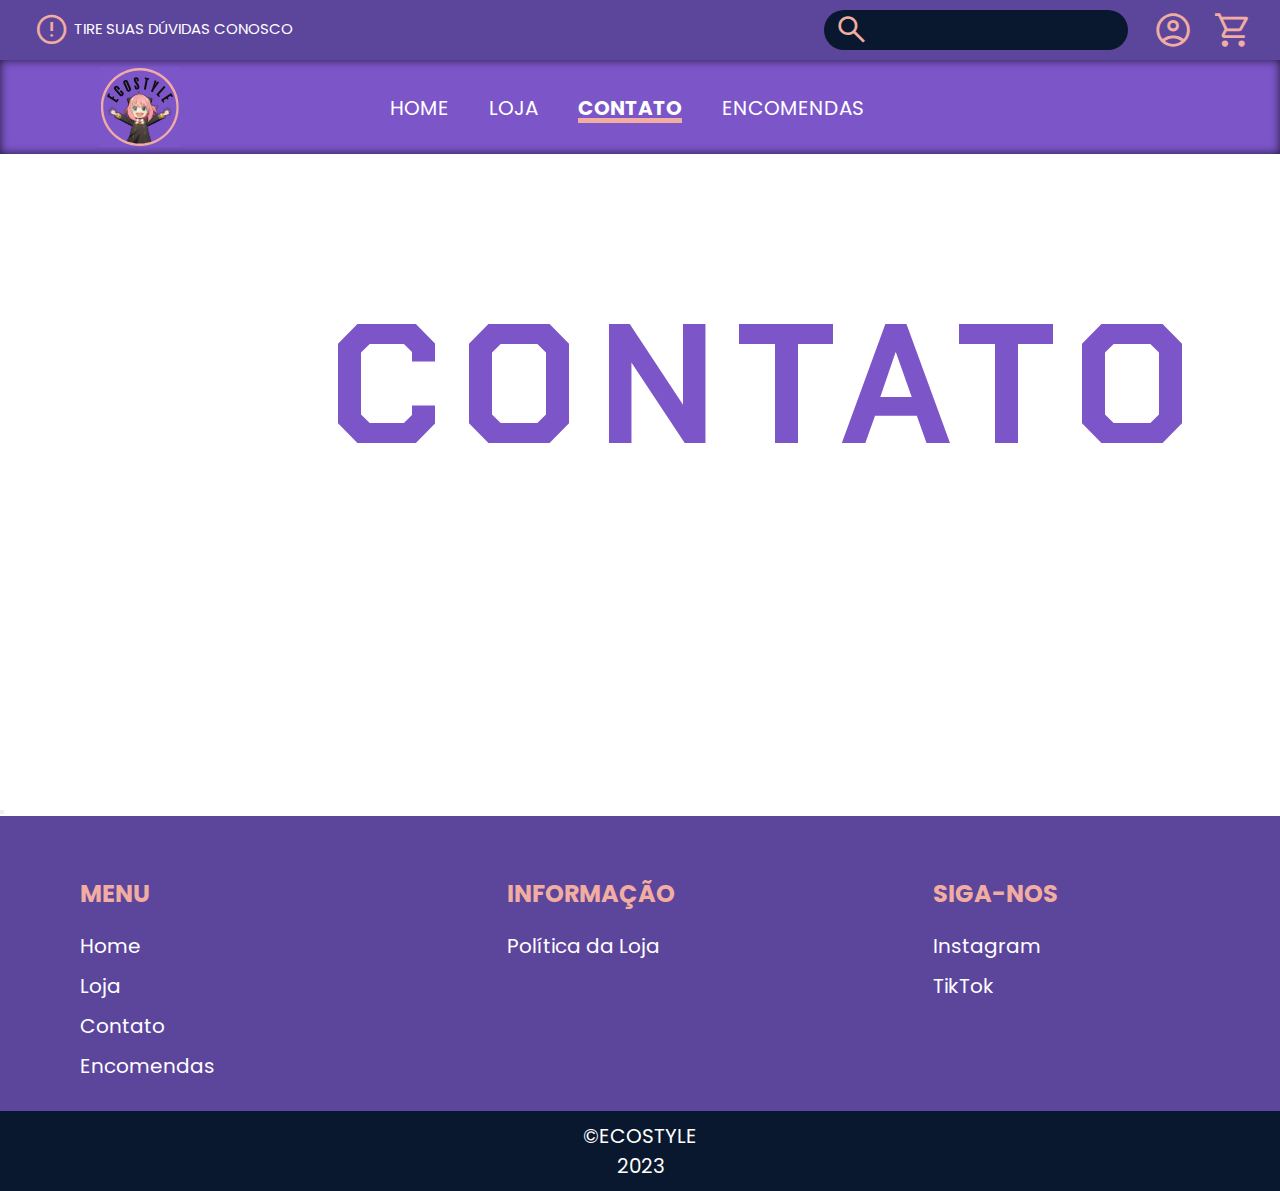
==== contato.html @ b6e029fe "começo página política da loja" ====
<!DOCTYPE html>
<html lang="pt-BR">

    <head>
      <meta charset="UTF-8">
      <meta name="viewport" content="width=device-width, initial-scale=1.0">
      <link rel="preconnect" href="https://fonts.googleapis.com">
      <link rel="preconnect" href="https://fonts.gstatic.com" crossorigin>
      <link href="https://fonts.googleapis.com/css2?family=Poppins:ital,wght@0,200;0,300;0,400;0,500;1,200;1,300;1,400;1,500&display=swap" rel="stylesheet">
      <link rel="preconnect" href="https://fonts.googleapis.com">
      <link href="https://fonts.googleapis.com/css2?family=Chakra+Petch:wght@700&display=swap" rel="stylesheet">
      <link rel="stylesheet" href="https://fonts.googleapis.com/css2?family=Material+Symbols+Outlined:opsz,wght,FILL,GRAD@24,400,0,0" />
      <link rel="stylesheet" href="css/style.css">
      <title>ECOSTYLE</title>
    </head>

    <body>
      <header>
          <div class="upper-menu">
              <div class="important">
                  <a href="#"><span class="material-symbols-outlined">error</span>
                      <p>TIRE SUAS DÚVIDAS CONOSCO</p>
                  </a>
              </div>
              <div class="search-bar">
                  <span class="material-symbols-outlined">search</span>
                  <input type="text">
              </div>
              <div class="icons">
                  <a href="#"><span class="material-symbols-outlined" id="account">account_circle</span></a>
                  <a href="#"><span class="material-symbols-outlined" id="cart">shopping_cart</span></a>
              </div>
          </div>
      </header>
      <section>
          <div class="bottom-menu">
              <div class="logo">
                  <a href="index.html">
                      <img src="img/logo.svg">
                  </a>
              </div>
              <nav class="menu">
                  <ul>
                      <li><a href="index.html">HOME</a></li>
                      <li><a href="loja.html">LOJA</a></li>
                      <li class="selected"><a href="contato.html">CONTATO</a></li>
                      <li><a href="encomenda.html">ENCOMENDAS</a></li>
                  </ul>
              </nav>
          </div>
      </section>
      <section>
        <div class="banner-contato">
            <div class="banner-content-contato">
                <h1>CONTATO</h1>
                <p>Está com dúvidas? Não fique duvidoso(a)!</p>
            </div>
        </div>
      </section>
      <section>
        <button><a href="https://forms.gle/hz1ST73EwTLuk6nw9"></a></button>
      </section>
      <footer class="footer">
        <div class="footer-section">
            <h2>MENU</h2>
            <ul>
                <li><a href="index.html">Home</a></li>
                <li><a href="loja.html">Loja</a></li>
                <li><a href="contato.html">Contato</a></li>
                <li><a href="encomenda.html">Encomendas</a></li>
            </ul>
        </div>

        <div class="footer-section">
            <h2>INFORMAÇÃO</h2>
            <ul>
                <li><a href="politica.html">Política da Loja</a></li>
            </ul>
        </div>
        
        <div class="footer-section">
            <h2>SIGA-NOS</h2>
            <ul>
                <li><a href="#">Instagram</a></li>
                <li><a href="#">TikTok</a></li>
            </ul>
        </div>
      </footer>
      <footer class="footer-2">
        <p>©ECOSTYLE <br> 2023</p>
      </footer>
    </body>

</html>
---- css/style.css ----
* {
    margin: 0;
    padding: 0;
    box-sizing: border-box;
    font-family: 'Poppins', sans-serif, arial;
}

::selection{
    background-color: black;
}

/* Scrollbar */
::-webkit-scrollbar {
    height: 12px;
    width: 15px;
    background-color: #F1D2CD;
}

::-webkit-scrollbar-track {
    background-color: #F1D2CD;
    width: 15px;
    border-radius: 10px;
}

::-webkit-scrollbar:horizontal{
    display: none;
}

::-webkit-scrollbar-thumb{
    background-color: #F2ADA2;
    width: 8px;
    border-radius: 15px;
    border: 3px solid #F1D2CD;
}

::-webkit-scrollbar-corner {
    background-color: #F1D2CD;
}

.upper-menu {
    max-width: 95vw;
    margin: 0;
    display: flex;
    align-items: center;
    justify-content: center;
}

header {
    background-color: #5C469C;
    width: 100vw;
    padding-top: 10px;
    padding-bottom: 10px;
    padding-left: 5px;
    padding-right: 0px;
    /* box-shadow: inset 0 0 10px #000; */
}

.important {
    min-width: 30%;
    margin-left: 5%;
}

.important span {
    float: left;
    color: #F2ADA2;
    font-size: 2.2rem;
    justify-content: center;
    align-items: center;
    margin-right: 5px;
}

.important p {
    font-size: 15px;
    padding: 5px;
}

.important a {
    text-decoration: none;
    color: white;
}

.search-bar {
    width: 25%;
    height: 40px;
    background-color: #09182E;
    border-radius: 25px;
    display: flex;
    align-items: center;
    padding: 5px;
    padding-bottom: 10px;
    margin-left: 35%;
}

.search-bar input {
    border: none;
    background: none;
    outline: none;
    padding: 5px;
}

.search-bar span {
    color: #F2ADA2;
    font-size: 2.2rem;
    margin-left: 5px;
    margin-top: 5px;
}

.icons span {
    color: #F2ADA2;
}

.icons {
    max-width: 40%;
    margin-left: 2%;
    display: flex;
}

#account {
    float: left;
    margin-right: 20px;
    font-size: 2.5rem;
}

#cart {
    float: right;
    font-size: 2.5rem;
}

.bottom-menu {
    width: 100vw;
    background-color: #7C56C8;
    display: flex;
    justify-content: space-between;
    align-items: center;
    padding-top: 2px;
    padding-bottom: 0px;
    padding-left: 100px;
    padding-right: 100px;
    box-shadow: inset 0 0 10px #211938;
}

.logo {
    width: 25%;
}

.logo img {
    margin-top: 5px;
    height: 80px;
    width: 80px;
}

.menu {
    width: 75%;
    display: flex;
}

.menu ul {
    display: flex;
    list-style: none;
    justify-items: center;
}

.menu ul li{
    margin: 20px;
}

.menu li.selected {
    font-weight: bold;
    text-decoration: underline #F2ADA2 30%;
}

.menu ul li a {
    text-decoration: none;
    color: white;
    font-size: 20px;
}

/* Banner home */
.banner {
    height: 600px;
    width: 100%;
    background-image: url('../img/banner-home.svg');
    margin-left: 0;
    background-size: cover;
    background-position: center;
    background-repeat: no-repeat;
    text-align: center;
    padding: 20px;
    box-sizing: content-box;
}

.banner-content h1 {
    font-family: 'Chakra Petch', sans-serif;
    font-size: 170px;
    letter-spacing: 20px;
    margin-bottom: 0px;
    margin-top: 20px;
    margin-left: 240px;
    color: #7C56C8;
}

.banner-content p {
    color: white;
    text-align: center;
    font-size: 23px;
    margin-top: 20px;
    margin-bottom: 10px;
    margin-left: 130px;
}

.banner-btn {
    border: 4px solid #304A6D;
    border-radius: 500px;
    width: 350px;
    padding: 15px;
    background-color: #09182E;
    color: white;
    margin-top: 50px;
    margin-left: 120px;
    cursor: pointer;
    font-size: 20px;
}

.banner-btn:hover{
    border: 4px solid #F2ADA2;
    background-color: #5C469C;
    transition: ease 0.3s;
}

.banner-btn a{
    text-decoration: none;
    color: white;
}

/* Diferenciais */

.diferenciais {
    width: 100vw;
    background-color: #5C469C;
    display: flex;
    justify-content: space-between;
    padding: 30px 40px;
    margin-top: -5px;
}

.diferencial {
    text-align: center;
    flex: 1;
}

.diferencial span {
    color: #F2ADA2;
    font-size: 120px;
    padding: 15px 0;
    display: block;
    margin: 0 auto;
}

.diferencial h2 {
    color: white;
    font-weight: 500;
}

.diferencial p {
    color: white;
    font-size: 20px;
}

/* Seção de imagem e texto */

.image-text-section, .text-image-section {
    background-color: #7C56C8; 
    color: white;
    padding: 0;
    width: 100vw;
}

.section-content {
    display: flex;
    flex-direction: row;
    align-items: center;
    justify-content: space-between;
    flex-wrap: wrap-reverse; /* Inverte a ordem das colunas na segunda seção */
}

.text, .image {
    flex: 1;
    padding: 0px;
    text-align: justify;
}

.text {
    padding: 10px 20px;
}

.text p{
    font-size: 23px;
    padding: 25px;
}

.text h2 {
    font-size: 35px;
    justify-content: center;
    text-align: center;
    margin-bottom: 10px;
}

.image img {
    max-width: 100%;
    height: auto;
}

/* Banner contato */

.banner-contato {
    height: 600px;
    width: 100%;
    background-image: url('../img/contato.svg');
    margin-left: 0;
    background-size: cover;
    background-position: center;
    background-repeat: no-repeat;
    text-align: center;
    padding: 20px;
    box-sizing: content-box;
}

.banner-content-contato h1 {
    font-family: 'Chakra Petch', sans-serif;
    font-size: 170px;
    letter-spacing: 20px;
    margin-bottom: 0px;
    margin-top: 100px;
    margin-left: 220px;
    color: #7C56C8;
}

.banner-content-contato p {
    color: white;
    text-align: center;
    font-size: 23px;
    margin-top: 20px;
    margin-bottom: 10px;
    margin-left: 130px;
}

/* Contato */

.contato-btn {
    border: 4px solid #7C56C8;
    width: 500px;
    padding: 25px;
    background-color: #7C56C8;
    color: #F2ADA2;
    font-size: 25px;
    font-weight: bolder;
    margin-top: 50px;
    margin-left: 120px;
    cursor: pointer;
}

.contato-btn:hover{
    border: 4px solid #F2ADA2;
    background-color: #5C469C;
    transition: ease 0.3s;
    color: white;
}

/* Encomendas */
.banner-encomenda {
    height: 600px;
    width: 100%;
    background-image: url('../img/encomendas.svg');
    margin-left: 0;
    background-size: cover;
    background-position: center;
    background-repeat: no-repeat;
    text-align: left;
    padding: 20px;
    box-sizing: content-box;
}

.banner-content-encomenda h1 {
    font-family: 'Chakra Petch', sans-serif;
    font-size: 130px;
    letter-spacing: 20px;
    margin-bottom: 0px;
    margin-top: 100px;
    margin-left: 40px;
    color: #7C56C8;
}

.banner-btn-encomenda {
    border: 4px solid #304A6D;
    border-radius: 500px;
    width: 350px;
    padding: 10px 0px;
    background-color: #09182E;
    color: white;
    margin-top: 50px;
    margin-left: 20%;
    cursor: pointer;
    font-size: 30px;
    display: flex;
    flex-wrap: nowrap;
    align-content: center;
    justify-content: center;
}

.banner-btn-encomenda:hover{
    border: 4px solid #F2ADA2;
    background-color: #5C469C;
    transition: ease 0.3s;
}

.banner-btn-encomenda a{
    text-decoration: none;
    color: white;
}

/* Loja */
.banner-loja {
    height: 600px;
    width: 100%;
    background-image: url('../img/loja.svg');
    margin-left: 0;
    background-size: cover;
    background-position: center;
    background-repeat: no-repeat;
    text-align: left;
    padding: 20px;
    box-sizing: content-box;
}

.banner-content-loja h1 {
    font-family: 'Chakra Petch', sans-serif;
    font-size: 170px;
    letter-spacing: 20px;
    margin-bottom: 0px;
    margin-top: 100px;
    margin-left: 30%;
    color: #7C56C8;
}

.banner-content-loja p {
    color: white;
    font-size: 23px;
    margin-top: 20px;
    margin-bottom: 10px;
    margin-left: 38%;
}

/* Política da Loja */
.politica {
    background-color: #F4BBB2;
    width: 100vw;
    height: 100vh;
}

.textao {
    width: 75vw;
    border: 20px #F2ADA2;
}

/* Rodapé */

.footer {
    background-color: #5C469C;
    width: 100vw;
    color: white;
    margin-top: -3px;
    padding: 20px 0;
    display: flex;
    justify-content: space-between;
}

.footer-section {
    flex: 1;
    text-align: left;
    margin-left: 80px;
}

.footer-section h2 {
    color: #F2ADA2;
    margin-top: 40px;
    margin-bottom: 20px;
}

.footer-section a:hover{
    color: #F1D2CD;
    transition: 0.5s;
}

ul {
    list-style: none;
    padding: 0;
}

ul li {
    margin-bottom: 10px;
}

ul li a {
    text-decoration: none;
    color: white;
    font-size: 20px;
}

.footer-2 {
    width: 100vw;
    height: 80px;
    display: flex;
    align-items: center;
    text-align: center;
    justify-content: center;
    font-size: 20px;
    color: white;
    background-color: #09182E;
}
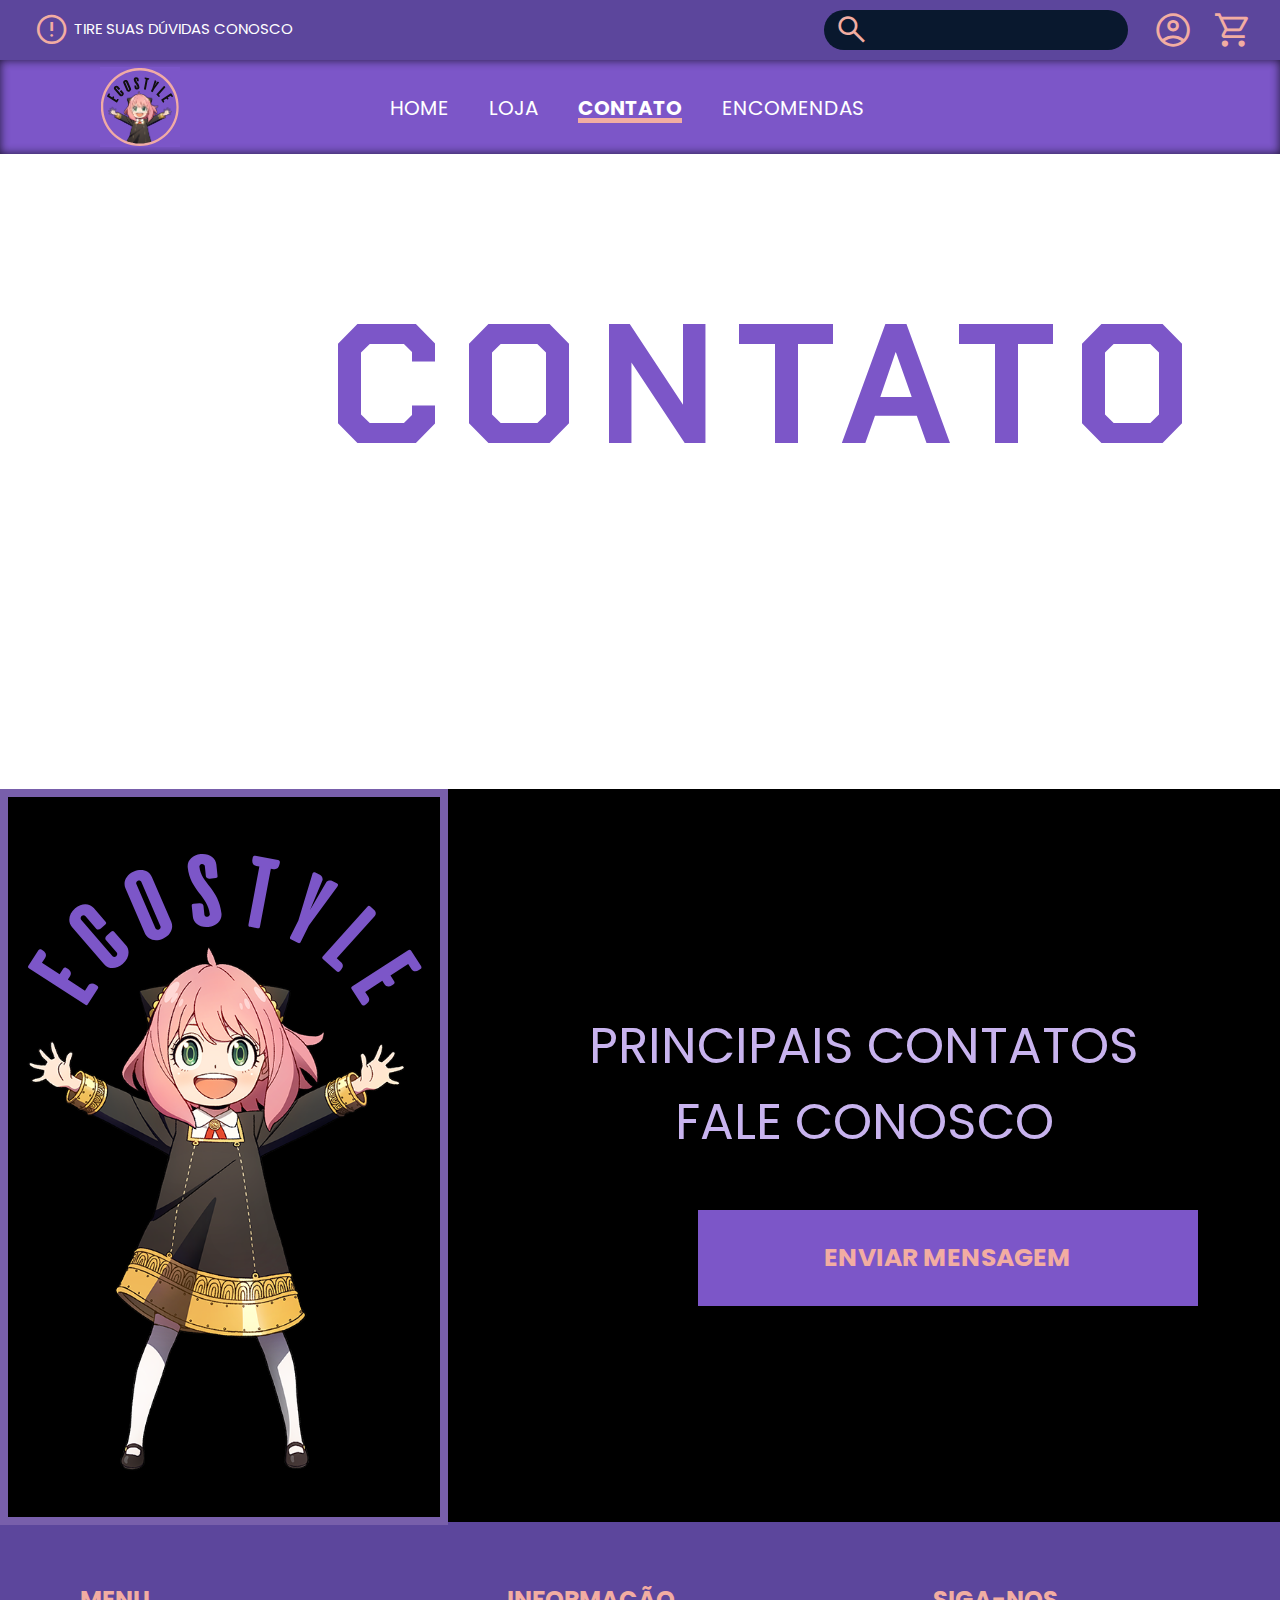
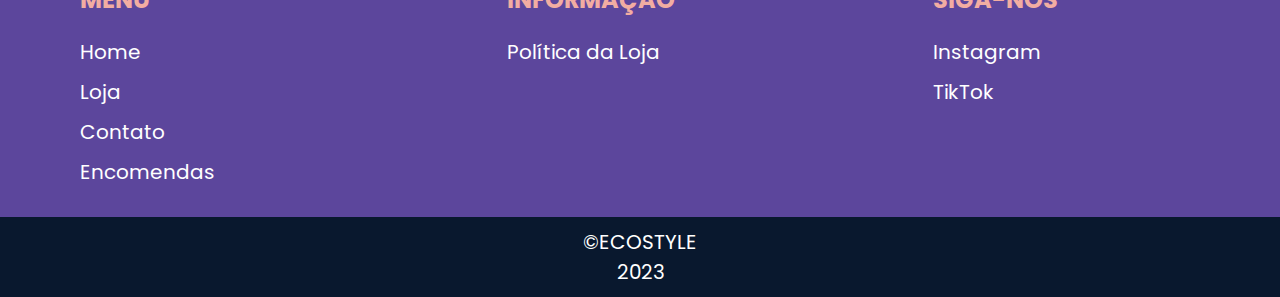
==== commit b5e2e2e7: "inicio pagina contato" ====
--- a/contato.html
+++ b/contato.html
@@ -58,7 +58,18 @@
         </div>
       </section>
       <section>
-        <button><a href="https://forms.gle/hz1ST73EwTLuk6nw9"></a></button>
+        <div class="contato-content">
+            <div class="contato-left">
+                <div class="anya-contato">
+                    <img src="img/anya-contato.svg">
+                </div>
+            </div>
+            <div class="contato-right">
+                <div class="titulo">PRINCIPAIS CONTATOS</div>
+                <div class="titulo">FALE CONOSCO</div>
+                <a href="https://forms.gle/hz1ST73EwTLuk6nw9"><button class="contato-btn">ENVIAR MENSAGEM</button></a>
+            </div>
+        </div>
       </section>
       <footer class="footer">
         <div class="footer-section">
@@ -74,7 +85,7 @@
         <div class="footer-section">
             <h2>INFORMAÇÃO</h2>
             <ul>
-                <li><a href="politica.html">Política da Loja</a></li>
+                <li><a href="termos.html">Política da Loja</a></li>
             </ul>
         </div>
         
--- a/css/style.css
+++ b/css/style.css
@@ -96,6 +96,9 @@
     background: none;
     outline: none;
     padding: 5px;
+    color: #E49F95;
+    font-size: 18px;
+    align-self: center;
 }
 
 .search-bar span {
@@ -317,6 +320,7 @@
     width: 100%;
     background-image: url('../img/contato.svg');
     margin-left: 0;
+    margin-bottom: -5px;
     background-size: cover;
     background-position: center;
     background-repeat: no-repeat;
@@ -345,6 +349,47 @@
 }
 
 /* Contato */
+.contato-content {
+    margin-top: 0;
+    background-color: #000000;
+    display: flex;
+    flex-direction: row;
+    align-items: center;
+    justify-content: space-between;
+}
+
+.anya-contato{
+    width: 100%;
+    height: auto;
+    background-color: #000000;
+}
+
+.anya-contato img{
+    height: auto;
+    width: 100%;
+    border: 8px solid #785FAB;
+    margin-bottom: -7px;
+}
+
+.contato-left{
+    float: left;
+    width: 35%;
+    height: 100%;
+    background-color: #000000;
+}
+
+.contato-right{
+    float: left;
+    width: 65%;
+    height: 100%;
+    background-color: #000000;
+}
+
+.titulo {
+    color: #C8B3EE;
+    text-align: center;
+    font-size: 50px;
+}
 
 .contato-btn {
     border: 4px solid #7C56C8;
@@ -355,7 +400,7 @@
     font-size: 25px;
     font-weight: bolder;
     margin-top: 50px;
-    margin-left: 120px;
+    margin-left: 30%;
     cursor: pointer;
 }
 
@@ -451,17 +496,63 @@
 }
 
 /* Política da Loja */
+
 .politica {
     background-color: #F4BBB2;
-    width: 100vw;
-    height: 100vh;
-}
-
+    height: 100%;
+    width: 100%;
+}
+  
 .textao {
-    width: 75vw;
-    border: 20px #F2ADA2;
-}
-
+    border: 10px solid #E49F95;
+    padding: 40px;
+    width: 80%;
+    margin: 0 auto;
+    background-color: #F4BBB2;
+    max-width: 800px;
+}
+  
+.titulo-principal {
+    font-size: 32px;
+    color: #7C56C8;
+    text-transform: uppercase;
+    margin-left: 30%;
+    font-family: 'Oswald', sans-serif;
+    letter-spacing: 8px;
+}
+  
+.subtitulo {
+    font-size: 26px;
+    color: #7C56C8;
+    text-transform: uppercase;
+    font-family: 'Oswald', sans-serif;
+    letter-spacing: 3px;
+    margin-top: 40px;
+}
+  
+.paragrafo-1 {
+    text-align: justify;
+    font-size: 18px;
+    margin-top: 60px;
+}
+
+.paragrafo {
+    text-align: justify;
+    font-size: 18px;
+    margin-top: 8px;
+}
+
+.txt-header{
+    margin-top: 0;
+}
+
+.txt-header img{
+    float: left;
+    margin-left: 50px;
+    height: 100px;
+    width: 100px;
+}
+  
 /* Rodapé */
 
 .footer {
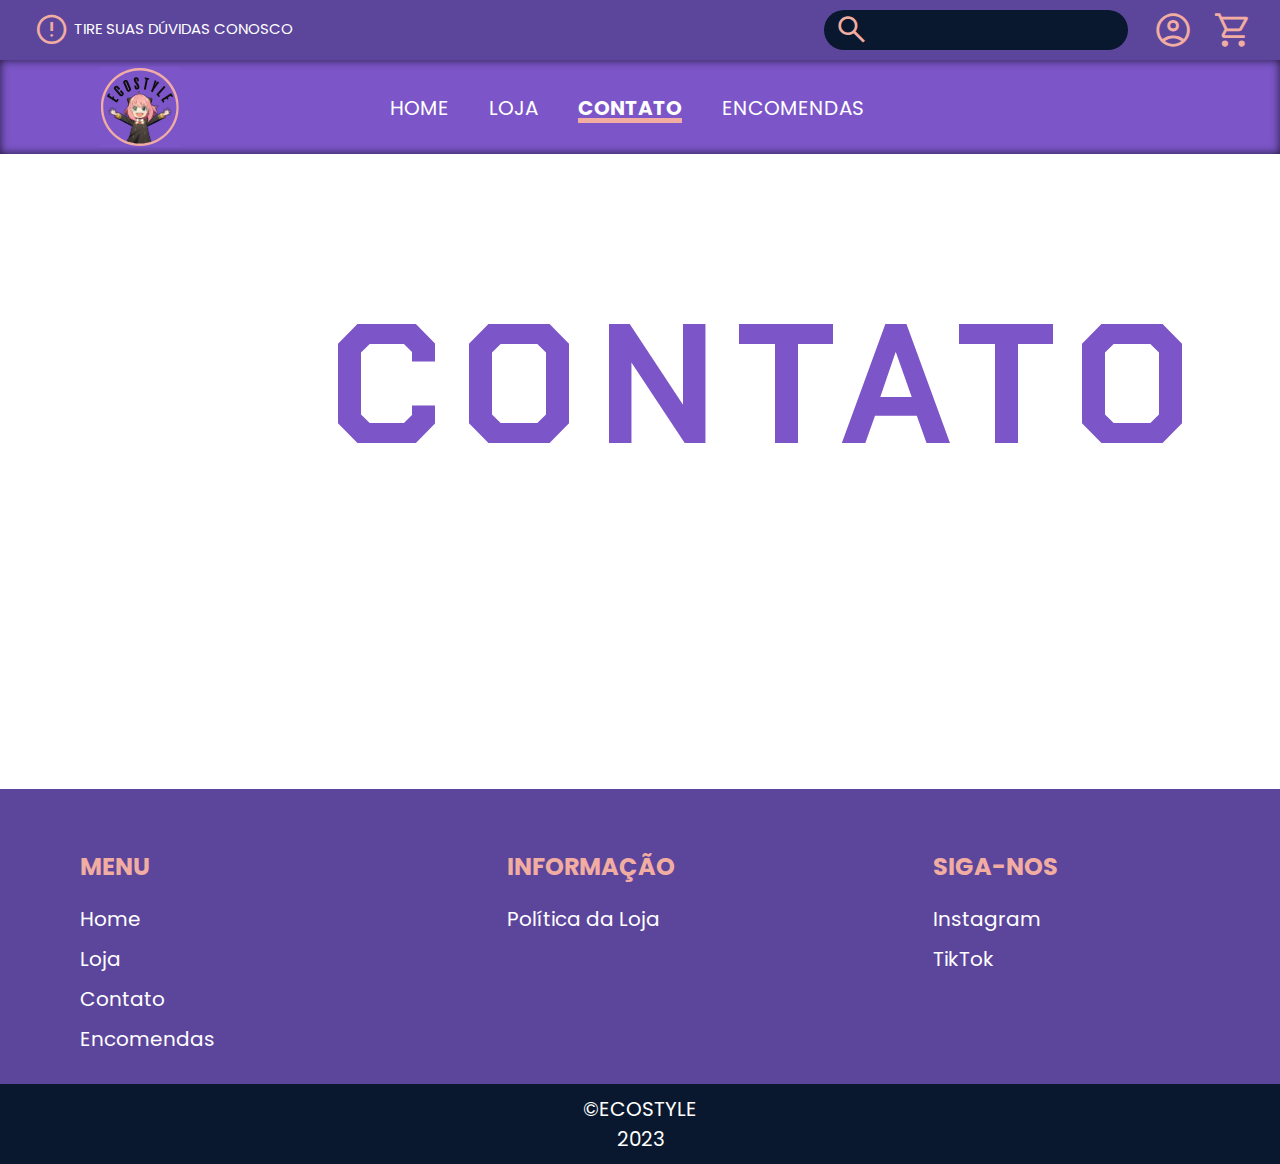
==== commit 36ffd48b: "inicio loja" ====
--- a/contato.html
+++ b/contato.html
@@ -57,20 +57,6 @@
             </div>
         </div>
       </section>
-      <section>
-        <div class="contato-content">
-            <div class="contato-left">
-                <div class="anya-contato">
-                    <img src="img/anya-contato.svg">
-                </div>
-            </div>
-            <div class="contato-right">
-                <div class="titulo">PRINCIPAIS CONTATOS</div>
-                <div class="titulo">FALE CONOSCO</div>
-                <a href="https://forms.gle/hz1ST73EwTLuk6nw9"><button class="contato-btn">ENVIAR MENSAGEM</button></a>
-            </div>
-        </div>
-      </section>
       <footer class="footer">
         <div class="footer-section">
             <h2>MENU</h2>
--- a/css/style.css
+++ b/css/style.css
@@ -349,47 +349,6 @@
 }
 
 /* Contato */
-.contato-content {
-    margin-top: 0;
-    background-color: #000000;
-    display: flex;
-    flex-direction: row;
-    align-items: center;
-    justify-content: space-between;
-}
-
-.anya-contato{
-    width: 100%;
-    height: auto;
-    background-color: #000000;
-}
-
-.anya-contato img{
-    height: auto;
-    width: 100%;
-    border: 8px solid #785FAB;
-    margin-bottom: -7px;
-}
-
-.contato-left{
-    float: left;
-    width: 35%;
-    height: 100%;
-    background-color: #000000;
-}
-
-.contato-right{
-    float: left;
-    width: 65%;
-    height: 100%;
-    background-color: #000000;
-}
-
-.titulo {
-    color: #C8B3EE;
-    text-align: center;
-    font-size: 50px;
-}
 
 .contato-btn {
     border: 4px solid #7C56C8;
@@ -402,6 +361,7 @@
     margin-top: 50px;
     margin-left: 30%;
     cursor: pointer;
+    display: flex;
 }
 
 .contato-btn:hover{
@@ -495,6 +455,78 @@
     margin-left: 38%;
 }
 
+.card-loja {
+    width: 100vw;
+    background-color: #C8B3EE;
+    display: flex;
+    justify-content: space-between;
+    padding: 30px 40px;
+    margin-top: -5px;
+}
+
+.card {
+    text-align: center;
+    flex: 1;
+}
+
+.card-2 {
+    text-align: center;
+    flex: 1;
+    border-left: #09182E 2px solid;
+    border-right: #09182E 2px solid;
+}
+
+.card img, .card-2 img {
+    color: #F2ADA2;
+    padding: 15px 0;
+    display: block;
+    margin: 0 auto;
+    height: 350px;
+}
+
+.card h2, .card-2 h2 {
+    color: #09182E;
+    font-weight: bold;
+    font-size: 30px;
+    text-align: left;
+    margin-left: 35%;
+}
+
+.card p, .card-2 p {
+    color: black;
+    font-size: 20px;
+    text-align: justify;
+    width: 70%;
+    margin-left: 15%;
+}
+
+.confira{
+    background-color: #7C56C8;
+    color: white;
+    font-weight: bold;
+    font-size: 20px;
+    border: solid 3px #09182E;
+    border-radius: 40px;
+    height: 80px;
+    width: 150px;
+    padding: 2px;
+    cursor: pointer;
+    margin-top: 8%;
+    margin-bottom: 8%;
+    margin-left: -2%;
+}
+
+.confira:hover{
+    border: 3px solid #7C56C8;
+    background-color: #09182E;
+    transition: ease 0.3s;
+}
+
+.confira a{
+    text-decoration: none;
+    color: white;
+}
+
 /* Política da Loja */
 
 .politica {
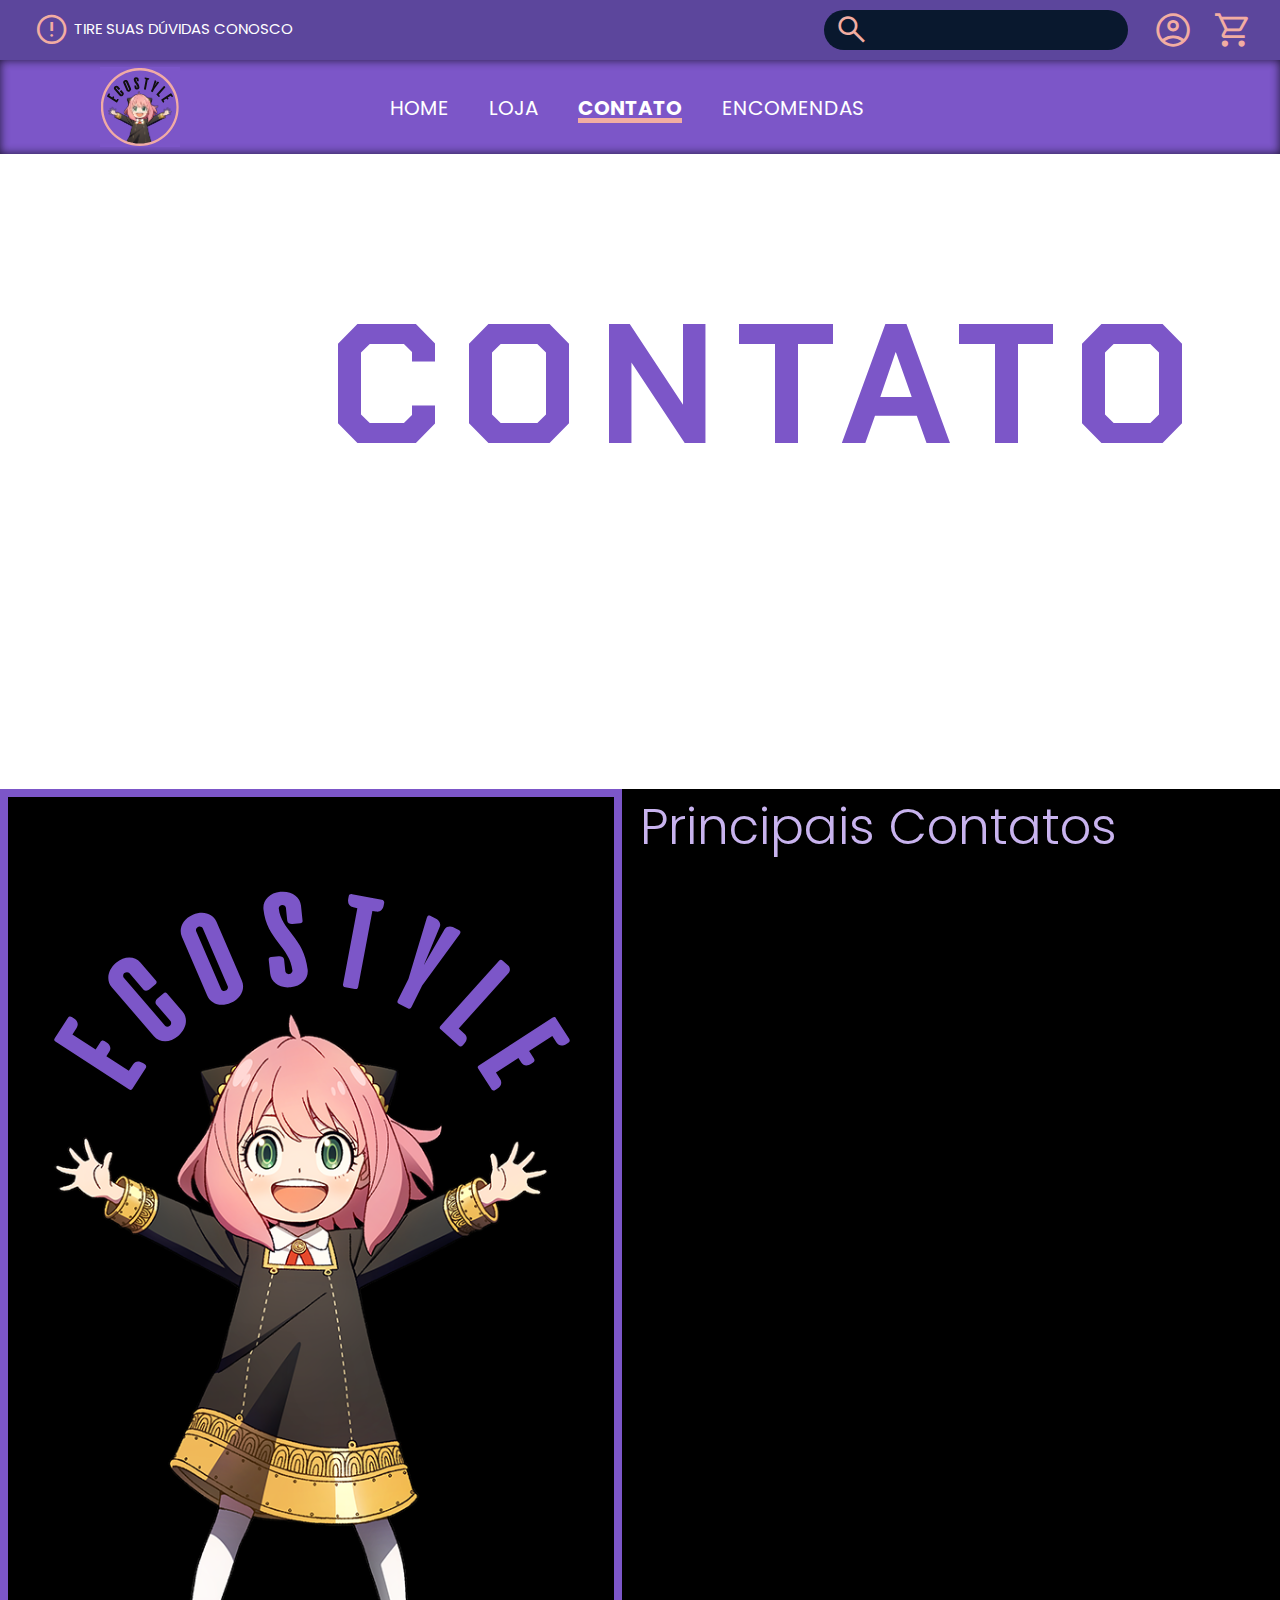
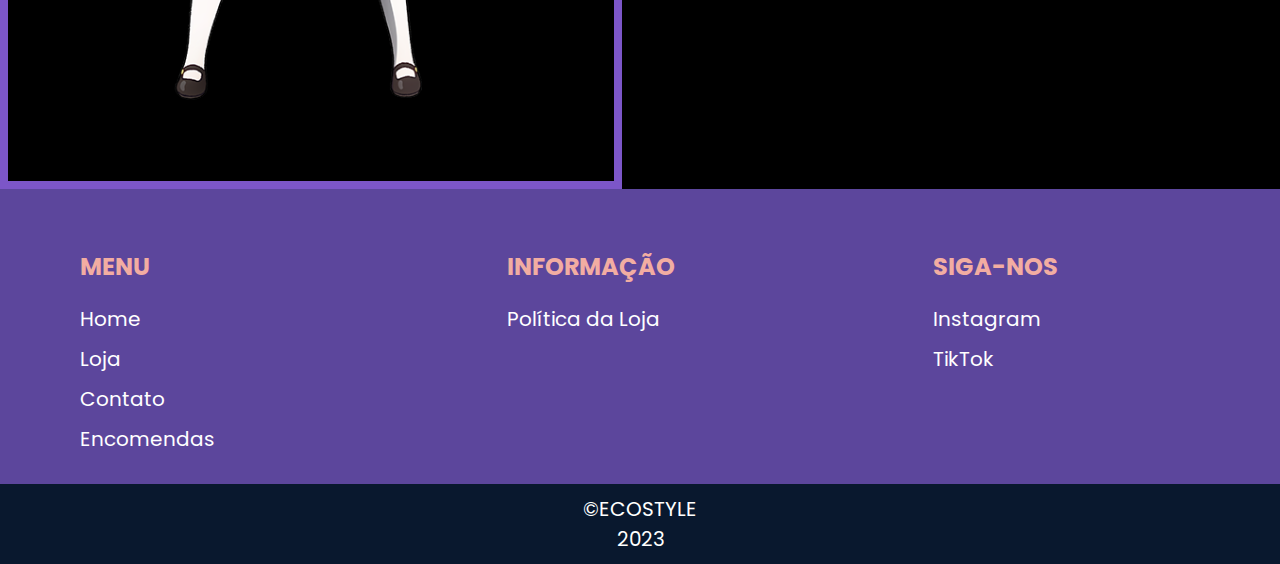
==== commit 8b861dee: "início contato" ====
--- a/contato.html
+++ b/contato.html
@@ -57,6 +57,15 @@
             </div>
         </div>
       </section>
+      <section class="contato">
+        <div class="contato-left">
+            <img class="anya-contato" src="img/anya-contato.svg">
+        </div>
+        <div class="contato-right">
+            <h1 class="title-contato">Principais contatos</h1>
+            
+        </div>
+      </section>
       <footer class="footer">
         <div class="footer-section">
             <h2>MENU</h2>
--- a/css/style.css
+++ b/css/style.css
@@ -349,6 +349,31 @@
 }
 
 /* Contato */
+.contato{
+    height: 1000px;
+    width: 100vw;
+    background-color: black;
+}
+
+.contato-left, .contato-right {
+    width: 50%;
+    height: 100%;
+    float: left;
+}
+
+.anya-contato{
+    border: #7C56C8 8px solid;
+    height: 100%;
+    width: auto;
+    padding: 20px;
+}
+
+.title-contato{
+    color: #C8B3EE;
+    text-transform: capitalize;
+    font-size: 50px;
+    font-weight: 300;
+}
 
 .contato-btn {
     border: 4px solid #7C56C8;
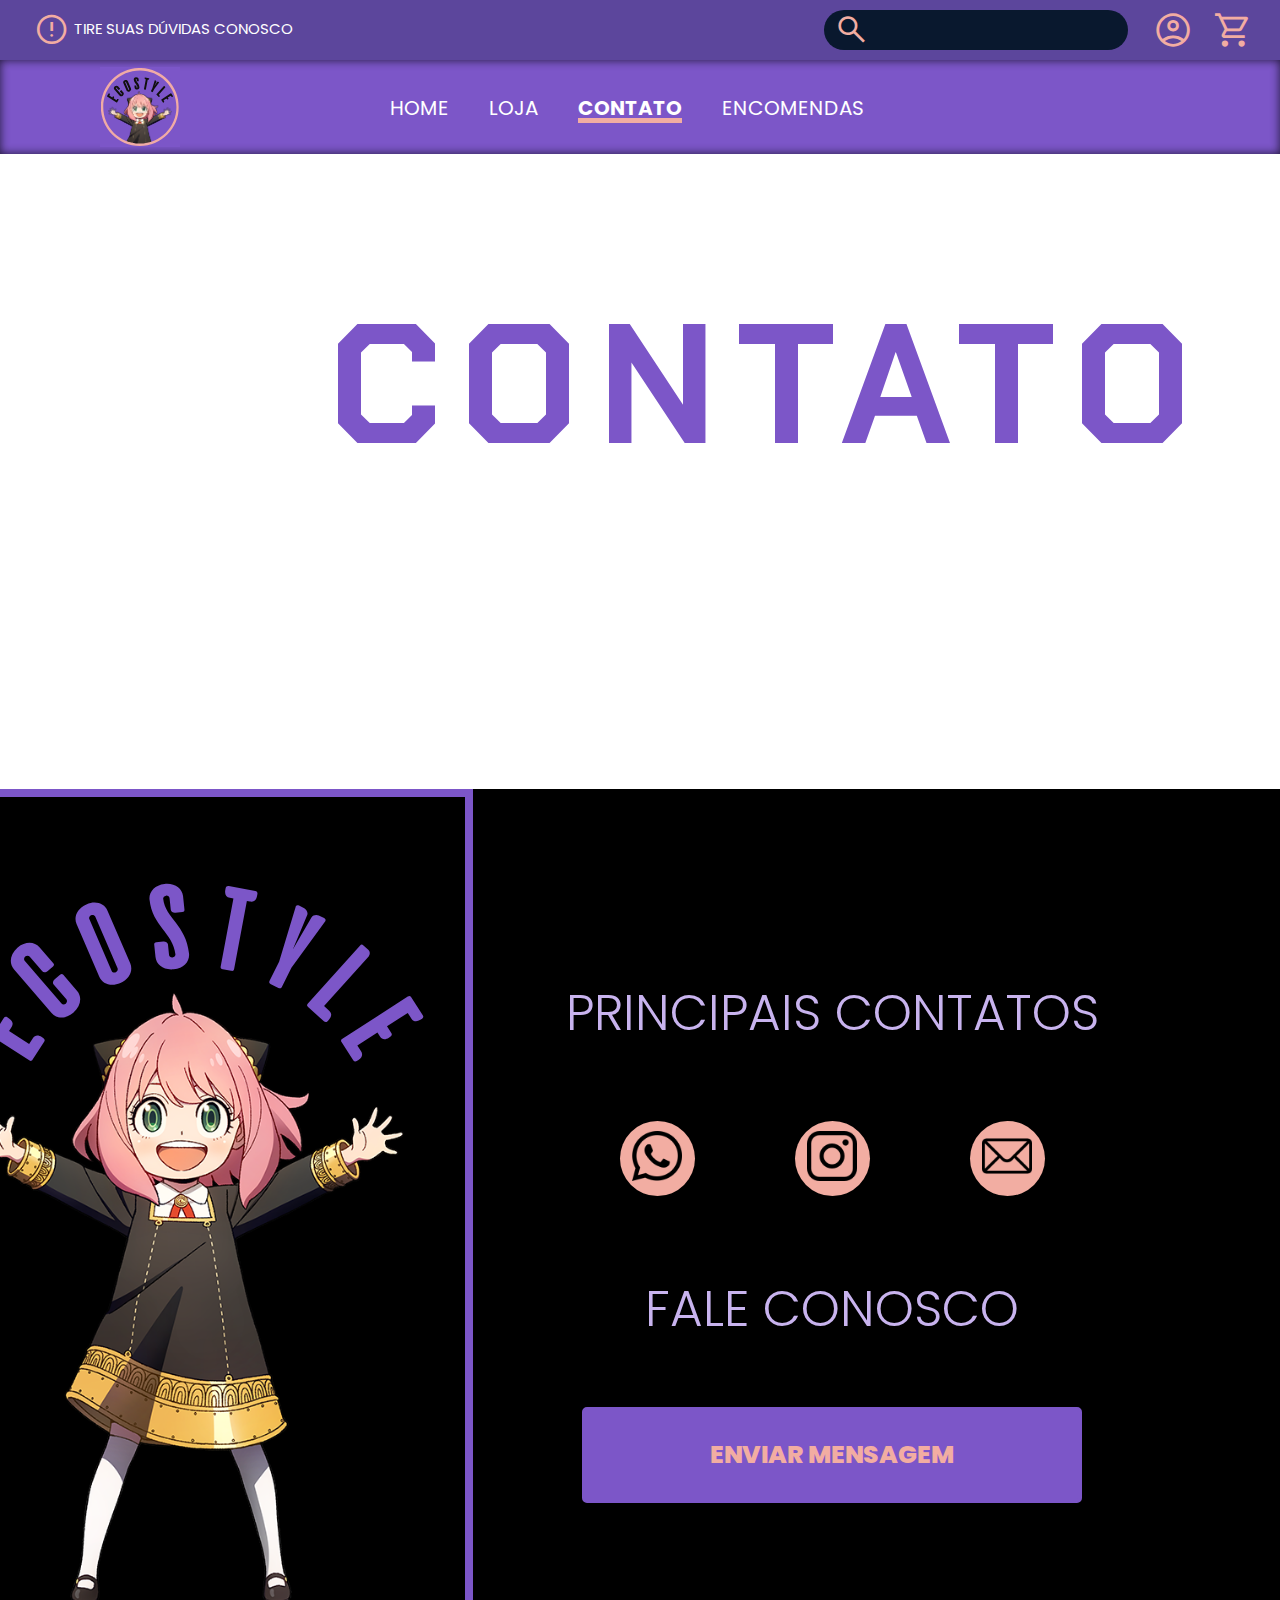
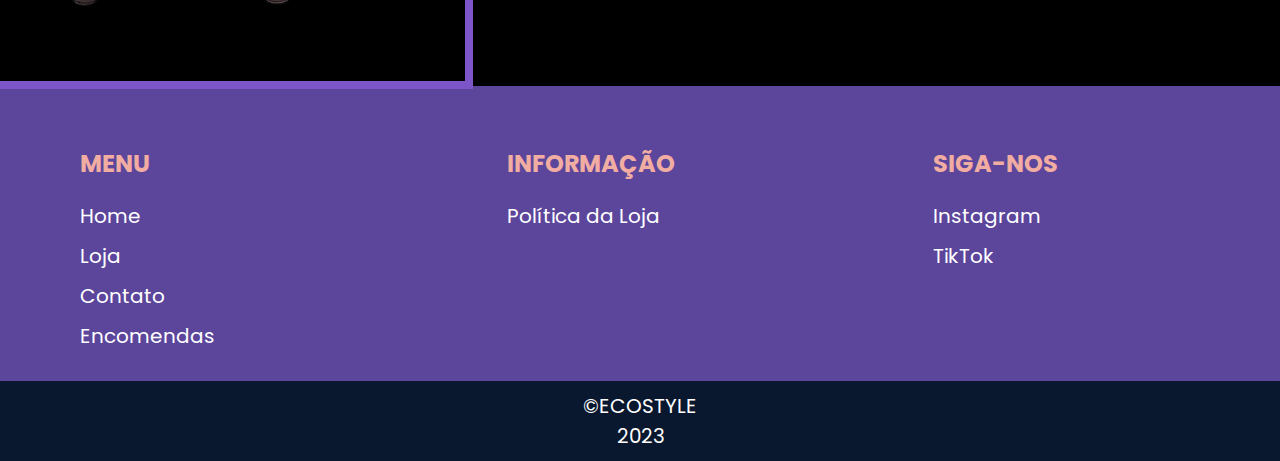
==== commit 02f2b508: "pagina contato" ====
--- a/contato.html
+++ b/contato.html
@@ -57,15 +57,21 @@
             </div>
         </div>
       </section>
-      <section class="contato">
-        <div class="contato-left">
+      <div class="container-contato">
+        <div class="half">
             <img class="anya-contato" src="img/anya-contato.svg">
         </div>
-        <div class="contato-right">
-            <h1 class="title-contato">Principais contatos</h1>
-            
+        <div class="half">
+            <h1 class="titulo-contato">Principais Contatos</h1>
+            <div class="buttons">
+                <button><img src="img/whatsapp.png" alt="Botão 1"></button>
+                <button><img src="img/instagram.png" alt="Botão 2"></button>
+                <button><img src="img/mail.png" alt="Botão 3"></button>
+            </div>
+            <h1 class="titulo-contato">Fale conosco</h1>
+            <button class="contato-btn"><a href="https://forms.gle/hz1ST73EwTLuk6nw9">Enviar mensagem</a></button>
         </div>
-      </section>
+      </div>
       <footer class="footer">
         <div class="footer-section">
             <h2>MENU</h2>
--- a/css/style.css
+++ b/css/style.css
@@ -349,16 +349,25 @@
 }
 
 /* Contato */
-.contato{
-    height: 1000px;
-    width: 100vw;
+.container-contato {
+    display: flex;
+    height: 100vh;
     background-color: black;
 }
 
-.contato-left, .contato-right {
-    width: 50%;
-    height: 100%;
-    float: left;
+.half {
+    flex: 1;
+    display: flex;
+    align-items: center;
+    justify-content: center;
+    overflow: hidden;
+    position: relative;
+    margin-left: -20%;
+}
+
+.half:nth-child(even) {
+    flex-direction: column;
+    align-items: center;
 }
 
 .anya-contato{
@@ -368,25 +377,48 @@
     padding: 20px;
 }
 
-.title-contato{
+.titulo-contato {
+    margin-bottom: 20px;
     color: #C8B3EE;
-    text-transform: capitalize;
+    text-transform: uppercase;
+    font-weight: 300;
     font-size: 50px;
-    font-weight: 300;
+}
+
+.buttons {
+    display: flex;
+}
+
+.buttons button {
+    border: none;
+    background: none;
+    cursor: pointer;
+    margin: 50px 50px;
+    margin-bottom: 75px;
+    background-color: #F2ADA2;
+    border-radius: 50%;
+    height: 75px;
+    width: 75px;
+}
+
+.buttons img {
+    width: 50px; 
+    height: 50px;
+    overflow: hidden;
 }
 
 .contato-btn {
+    padding: 25px;
     border: 4px solid #7C56C8;
+    border-radius: 5px;
+    background-color: #7C56C8;
+    font-size: 16px;
+    font-weight: 800;
+    cursor: pointer;
+    text-transform: uppercase;
+    font-size: 25px;
     width: 500px;
-    padding: 25px;
-    background-color: #7C56C8;
-    color: #F2ADA2;
-    font-size: 25px;
-    font-weight: bolder;
-    margin-top: 50px;
-    margin-left: 30%;
-    cursor: pointer;
-    display: flex;
+    margin-top: 40px;
 }
 
 .contato-btn:hover{
@@ -394,6 +426,11 @@
     background-color: #5C469C;
     transition: ease 0.3s;
     color: white;
+}
+
+.contato-btn a{
+    text-decoration: none;
+    color: #F2ADA2;
 }
 
 /* Encomendas */
@@ -552,6 +589,29 @@
     color: white;
 }
 
+/* Loja peruca */
+.loja-peruca{
+    background-color: #C8B3EE;
+    height: 100vh;
+    width: 100vw;
+    display: flex;
+}
+
+.peruca{
+    width: 30%;
+    height: auto;
+    padding: 10 10;
+}
+
+.nome-peruca, .preco-peruca{
+    text-transform: uppercase;
+    font-size: 21px;
+}
+
+.nome-peruca{
+    font-weight: bold;
+}
+
 /* Política da Loja */
 
 .politica {
